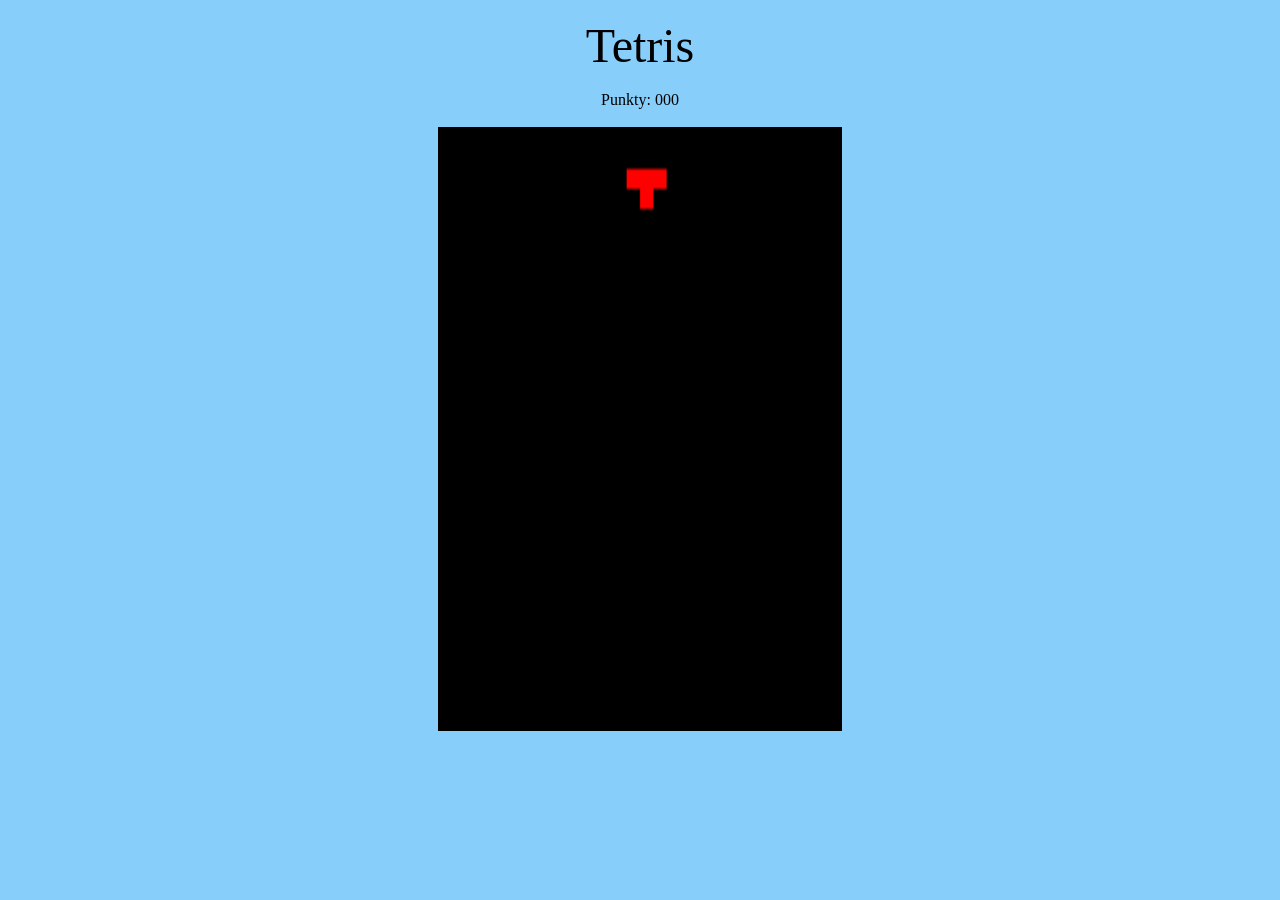
==== index.html @ 38874336 "na_dobry_początek" ====
<!DOCTYPE html>
<html lang="pl">

<head>
    <meta charset="UTF-8">
    <meta name="viewport" content="width=device-width, initial-scale=1.0">
    <meta http-equiv="X-UA-Compatible" content="ie=edge">
    <title>Document</title>

    <link href="style.css" rel="stylesheet" />
</head>

<body>
    <div id="wrapper">
        <header>Tetris</header>

        <div id="wynik">Punkty: 000 </div>

        <canvas id="canvas"></canvas>

    </div>

    <script src="./js/main.js"></script>
    <script src="./js/arena.js"></script>
    <script src="./js/klocek.js"></script>
    <script src="./js/score.js"></script>
</body>

</html>
---- style.css ----
body{
    
    background: lightskyblue;
    margin: 0;
}

#wrapper{

    height: 100vh;
    display: flex;
    align-items: center;
    flex-direction: column;
}

#wrapper > * {
    margin-top: 2vh;
}

header {
    font-size: 3em;

}
#canvas{
    width: 400px;
    height: 600px;
    border: 2px solid black
}
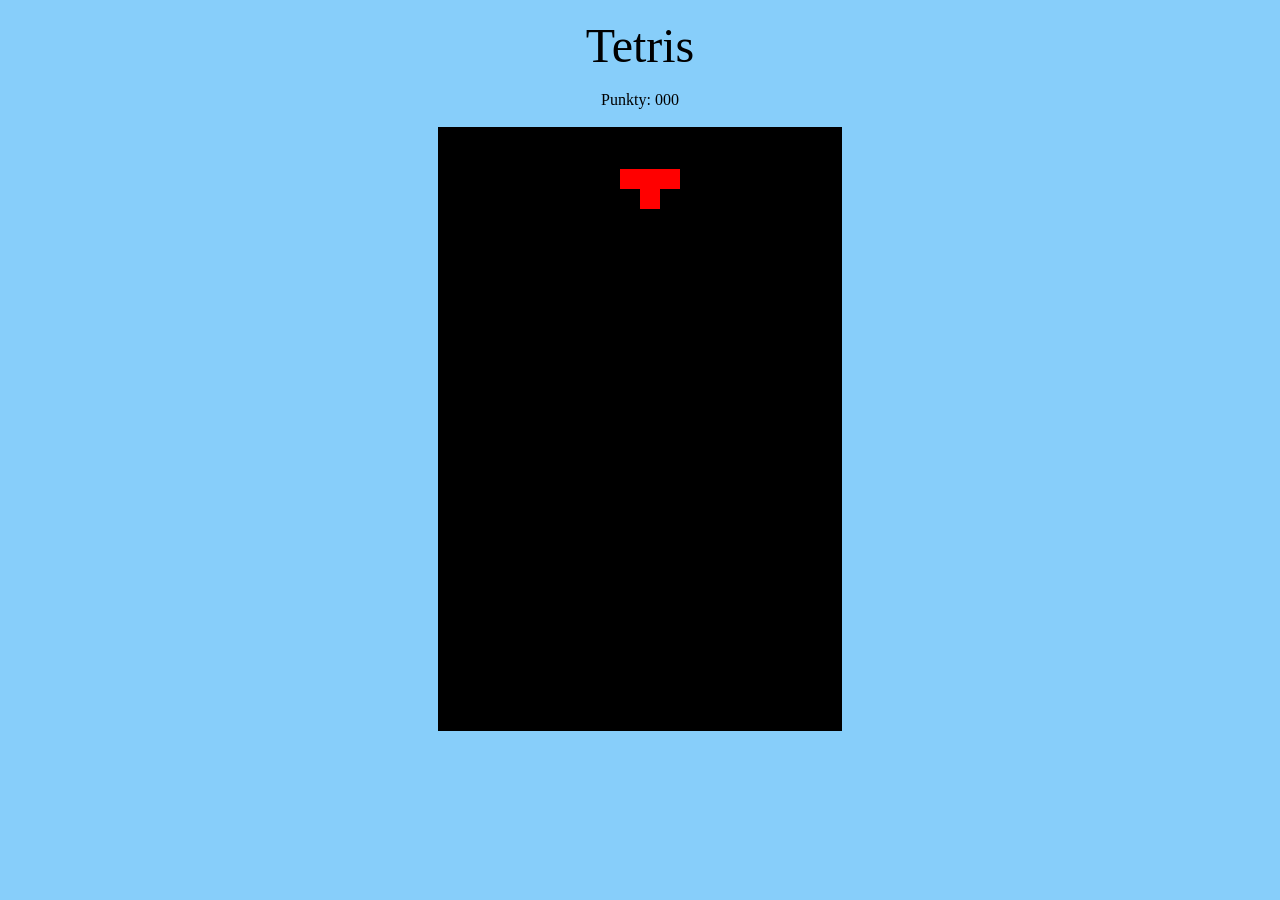
==== commit 499ab174: "Poprawione rysowanie i skanowanie" ====
--- a/index.html
+++ b/index.html
@@ -6,7 +6,6 @@
     <meta name="viewport" content="width=device-width, initial-scale=1.0">
     <meta http-equiv="X-UA-Compatible" content="ie=edge">
     <title>Document</title>
-
     <link href="style.css" rel="stylesheet" />
 </head>
 
@@ -16,7 +15,7 @@
 
         <div id="wynik">Punkty: 000 </div>
 
-        <canvas id="canvas"></canvas>
+        <canvas id="canvas" width="400" height="600"></canvas>
 
     </div>
 
--- a/style.css
+++ b/style.css
@@ -5,8 +5,7 @@
 }
 
 #wrapper{
-
-    height: 100vh;
+    /* height: 100vh; */
     display: flex;
     align-items: center;
     flex-direction: column;
@@ -21,7 +20,6 @@
 
 }
 #canvas{
-    width: 400px;
-    height: 600px;
+
     border: 2px solid black
 }
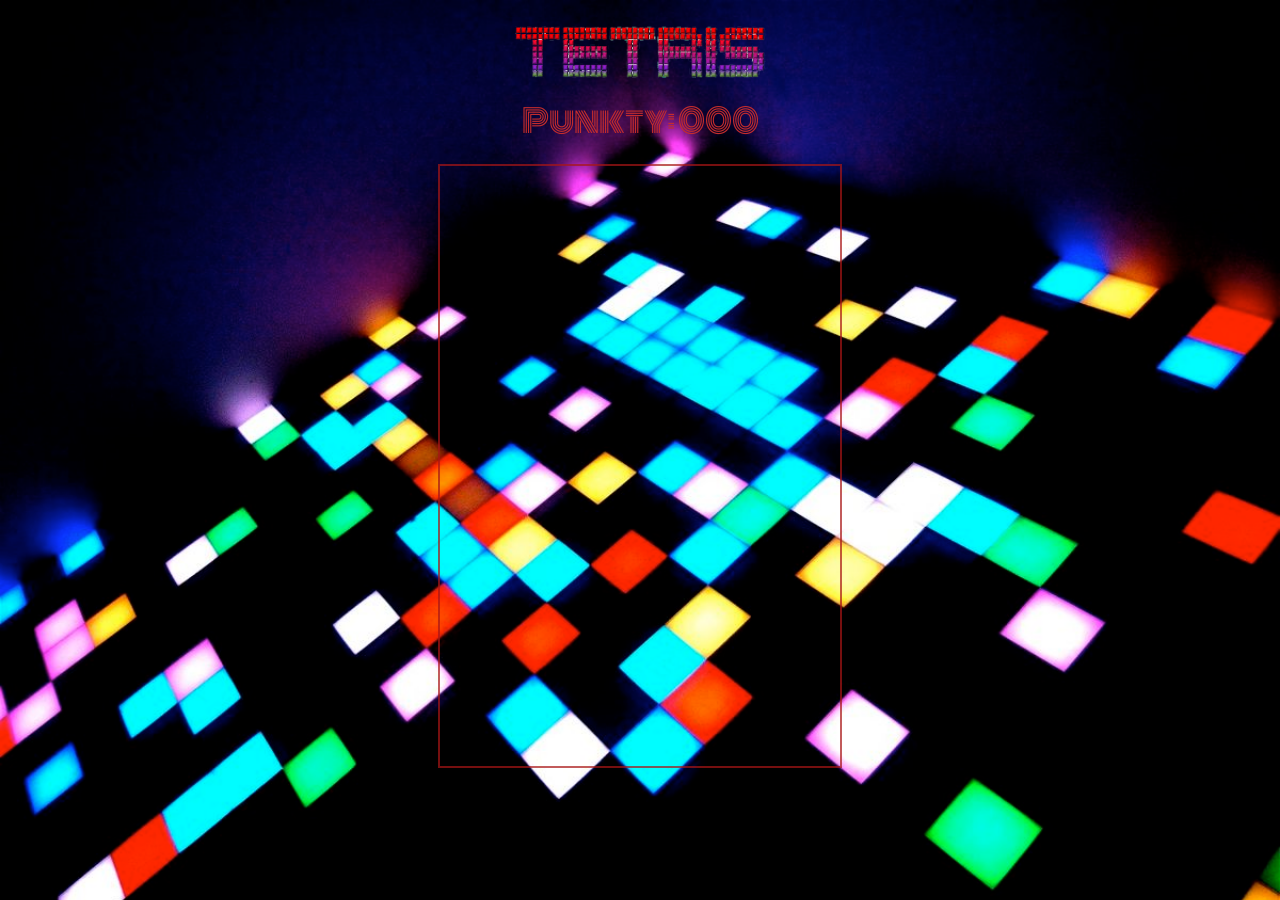
==== commit 1cac6254: "ozdobniki" ====
--- a/index.html
+++ b/index.html
@@ -5,17 +5,20 @@
     <meta charset="UTF-8">
     <meta name="viewport" content="width=device-width, initial-scale=1.0">
     <meta http-equiv="X-UA-Compatible" content="ie=edge">
-    <title>Document</title>
+    <title>Tetris</title>
+
     <link href="style.css" rel="stylesheet" />
+    <link href="https://fonts.googleapis.com/css?family=Monoton" rel="stylesheet">
 </head>
 
 <body>
     <div id="wrapper">
-        <header>Tetris</header>
+        <header><div id="title"></div></header>
 
         <div id="wynik">Punkty: 000 </div>
 
-        <canvas id="canvas" width="400" height="600"></canvas>
+        <canvas id="canvas"></canvas>
+    
 
     </div>
 
@@ -23,6 +26,7 @@
     <script src="./js/arena.js"></script>
     <script src="./js/klocek.js"></script>
     <script src="./js/score.js"></script>
+
 </body>
 
 </html>
--- a/style.css
+++ b/style.css
@@ -1,11 +1,28 @@
+
+
 body{
     
-    background: lightskyblue;
+  background-image: url(./images/1200px-Dance_floor_2_by_harmon.jpg);
+  background-repeat: no-repeat;
+  background-size: 100%;
+
     margin: 0;
 }
 
+#title{
+    height:60px;
+    width:258px;
+    background-image: url(./images/tet2.png);
+    background-repeat:no-repeat;
+    background-size: 100%;
+
+}
+
+
+
 #wrapper{
-    /* height: 100vh; */
+
+    height: 100vh;
     display: flex;
     align-items: center;
     flex-direction: column;
@@ -17,9 +34,14 @@
 
 header {
     font-size: 3em;
-
 }
 #canvas{
-
-    border: 2px solid black
+    width: 400px;
+    height: 600px;
+    border: 2px double rgba(168, 22, 22,0.70);
+}
+#wynik{
+    font-size: 2em;
+    color:rgb(196, 45, 45);
+   font-family: 'Monoton',cursive;
 }
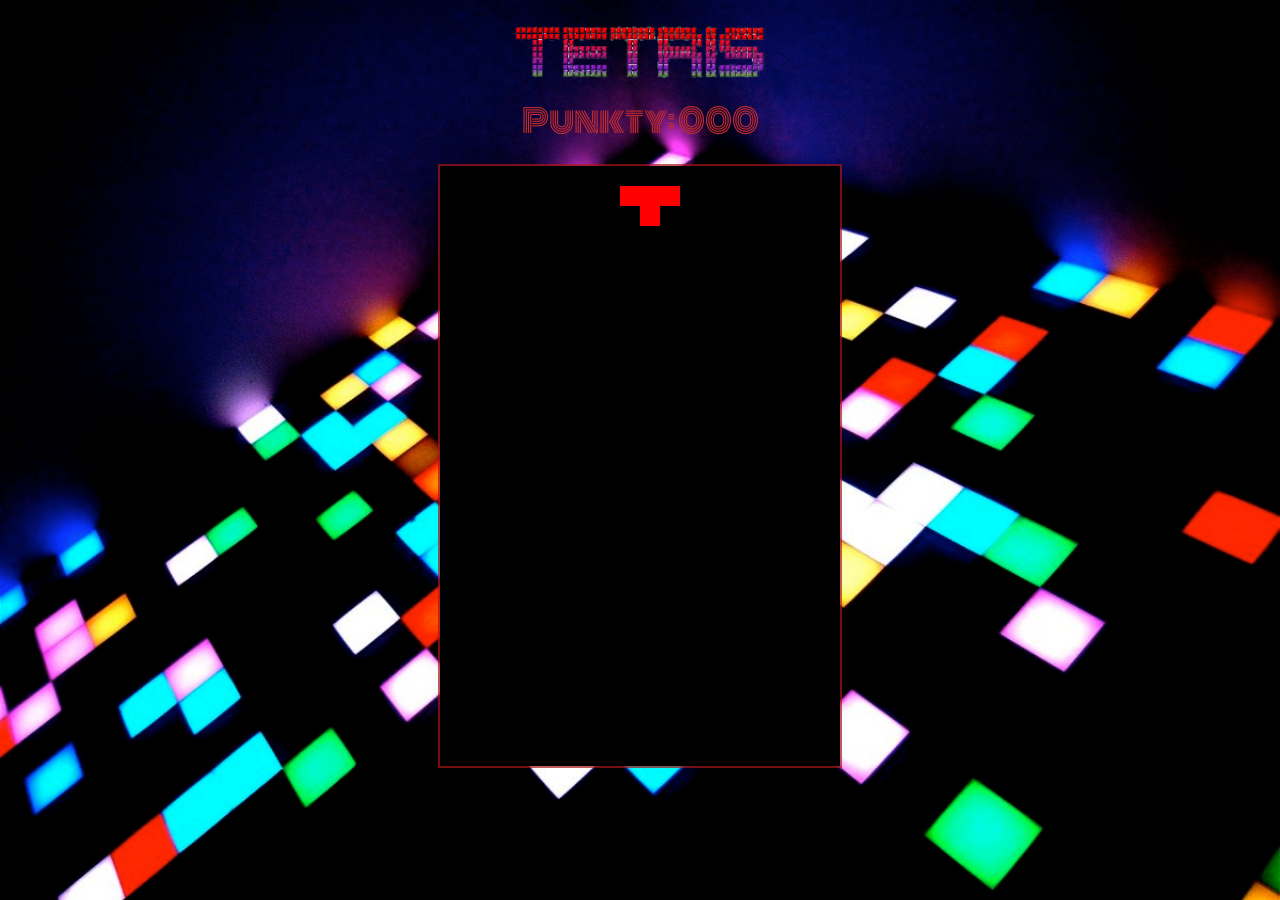
==== commit 8e94f86e: "Merge branch 'master' of https://github.com/CaptainObjective/cc.Tetris" ====
--- a/index.html
+++ b/index.html
@@ -5,8 +5,7 @@
     <meta charset="UTF-8">
     <meta name="viewport" content="width=device-width, initial-scale=1.0">
     <meta http-equiv="X-UA-Compatible" content="ie=edge">
-    <title>Tetris</title>
-
+    <title>Document</title>
     <link href="style.css" rel="stylesheet" />
     <link href="https://fonts.googleapis.com/css?family=Monoton" rel="stylesheet">
 </head>
@@ -16,10 +15,7 @@
         <header><div id="title"></div></header>
 
         <div id="wynik">Punkty: 000 </div>
-
-        <canvas id="canvas"></canvas>
-    
-
+        <canvas id="canvas" width="400" height="600"></canvas>
     </div>
 
     <script src="./js/main.js"></script>
@@ -29,4 +25,7 @@
 
 </body>
 
-</html>+</html>
+
+
+
--- a/style.css
+++ b/style.css
@@ -21,8 +21,7 @@
 
 
 #wrapper{
-
-    height: 100vh;
+    /* height: 100vh; */
     display: flex;
     align-items: center;
     flex-direction: column;
@@ -36,8 +35,6 @@
     font-size: 3em;
 }
 #canvas{
-    width: 400px;
-    height: 600px;
     border: 2px double rgba(168, 22, 22,0.70);
 }
 #wynik{
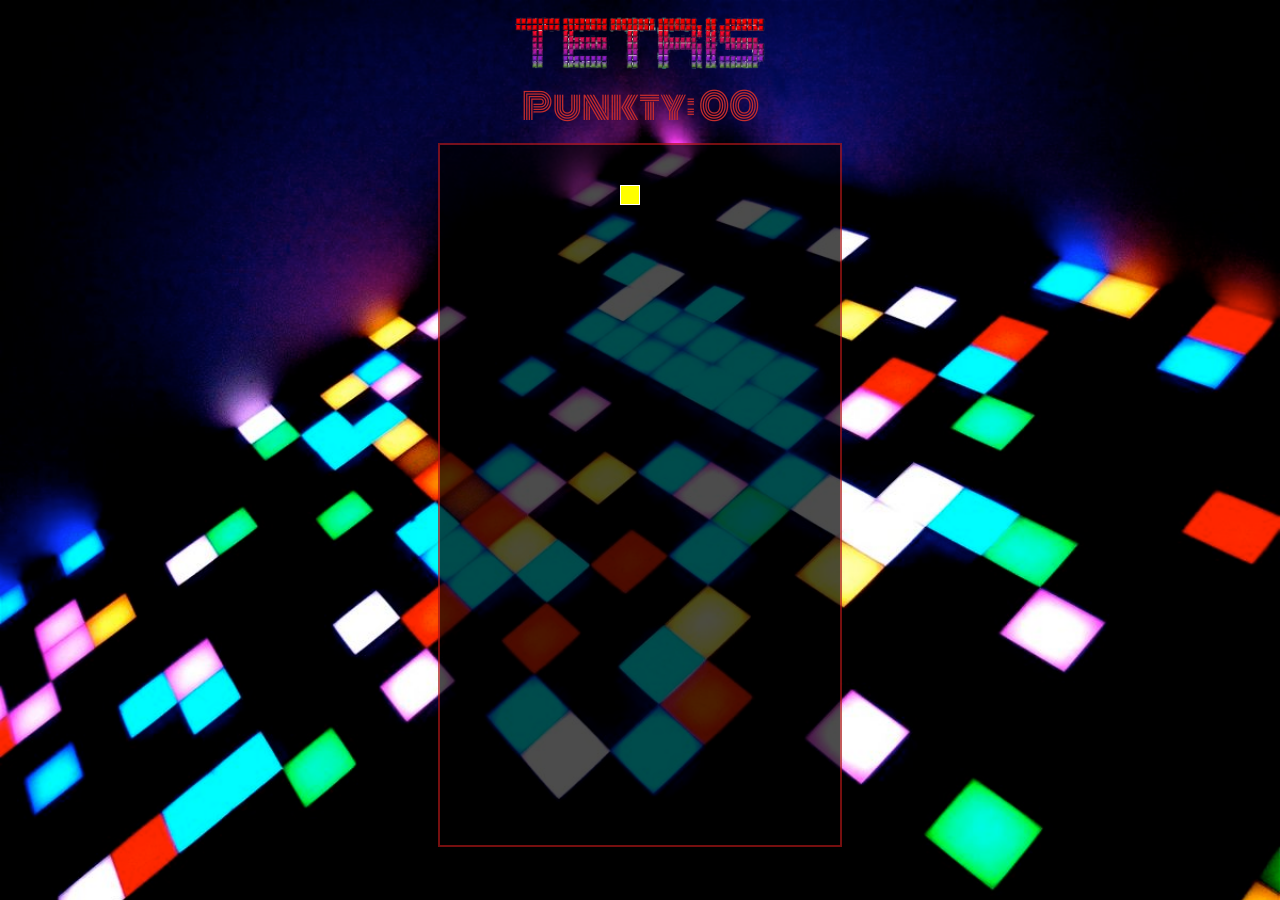
==== commit 7f45aa6a: "Final" ====
--- a/index.html
+++ b/index.html
@@ -5,14 +5,22 @@
     <meta charset="UTF-8">
     <meta name="viewport" content="width=device-width, initial-scale=1.0">
     <meta http-equiv="X-UA-Compatible" content="ie=edge">
-    <title>Document</title>
+    <title>Tetris</title>
     <link href="style.css" rel="stylesheet" />
     <link href="https://fonts.googleapis.com/css?family=Monoton" rel="stylesheet">
+
+    <meta name="author" content="Ania Łokietko, Kinga Jaskulska, Jasiek Poniatowski, Paweł Charaziński, Wojciech Opulski, Bartek Pązik, Marcin Woś">
+    <meta property="og:title" content="Tetris" />
+    <meta property="og:description" content="Spróbuj swoich sił w w tej wyjątkowo trudnej adaptacji tetrisa przygotowanej podczas CodersCamp 2018/2019" />
+    <meta property="og:url" content="https://captainobjective.github.io/cc.Tetris/" />
+    <meta property="og:image" content="./images/thumbnail.png" />
 </head>
 
 <body>
     <div id="wrapper">
-        <header><div id="title"></div></header>
+        <header>
+            <div id="title"></div>
+        </header>
 
         <div id="wynik">Punkty: 000 </div>
         <canvas id="canvas" width="400" height="600"></canvas>
@@ -25,7 +33,4 @@
 
 </body>
 
-</html>
-
-
-
+</html>
--- a/style.css
+++ b/style.css
@@ -1,12 +1,10 @@
+body{
+    background-image: url(./images/1200px-Dance_floor_2_by_harmon.jpg);
+    background-repeat: no-repeat;
+    background-size: cover;
+    height: 100vh;
+    margin: 0;
 
-
-body{
-    
-  background-image: url(./images/1200px-Dance_floor_2_by_harmon.jpg);
-  background-repeat: no-repeat;
-  background-size: 100%;
-
-    margin: 0;
 }
 
 #title{
@@ -17,18 +15,15 @@
     background-size: 100%;
 
 }
+#wrapper{
 
-
-
-#wrapper{
-    /* height: 100vh; */
     display: flex;
     align-items: center;
     flex-direction: column;
 }
 
 #wrapper > * {
-    margin-top: 2vh;
+    margin-top: 1vh;
 }
 
 header {
@@ -38,7 +33,7 @@
     border: 2px double rgba(168, 22, 22,0.70);
 }
 #wynik{
-    font-size: 2em;
+    font-size: 4vh;
     color:rgb(196, 45, 45);
    font-family: 'Monoton',cursive;
 }
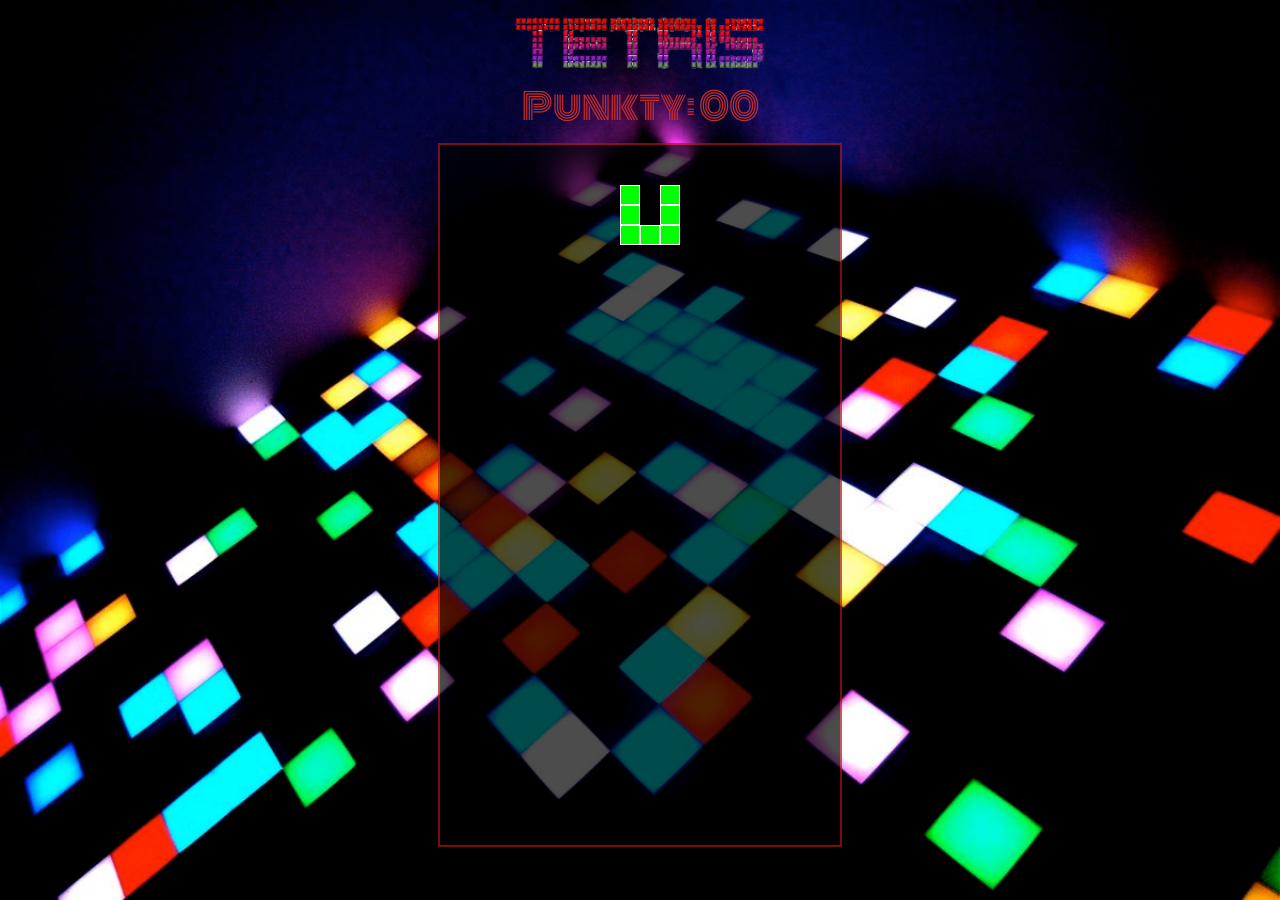
==== commit 1a42477d: "?" ====
--- a/index.html
+++ b/index.html
@@ -13,7 +13,7 @@
     <meta property="og:title" content="Tetris" />
     <meta property="og:description" content="Spróbuj swoich sił w w tej wyjątkowo trudnej adaptacji tetrisa przygotowanej podczas CodersCamp 2018/2019" />
     <meta property="og:url" content="https://captainobjective.github.io/cc.Tetris/" />
-    <meta property="og:image" content="./images/thumbnail.png" />
+    <meta property="og:image" content="https://challengerocket.com/galleryphoto/files/photo_projects/__/____/____/tetris-21efb8/tetrisgood-0778bf.jpg" />
 </head>
 
 <body>
